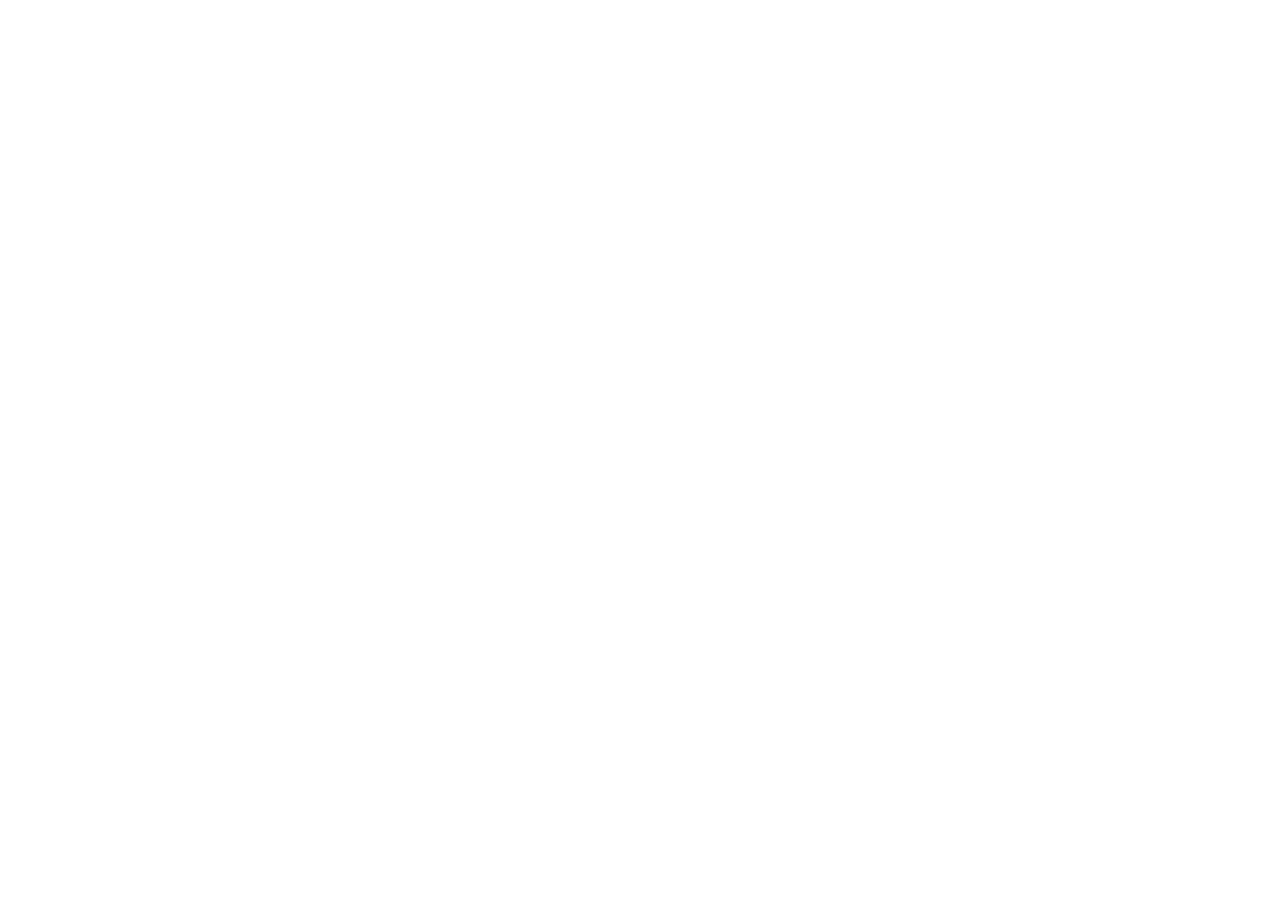
==== index.html @ 2fa9d304 "Hide canvas by default" ====
<!doctype html>
<html>
  <head>
    <title>CRUNCH</title>
    <META HTTP-EQUIV="Content-Type" CONTENT="text/html; charset=ISO-8859-1">
    <link rel="stylesheet" href="css/style.css" />
    <script type="text/javascript" src="lib/CubicVR.js"></script>
    <script type="text/javascript" src="lib/require.min.js" data-main="src/main"></script>
  </head>
  <body>
    <canvas id="main-canvas"></canvas>
    <canvas id="debug-canvas" width=500 height=500 style="visibility: hidden; position:absolute; left:0; top:0px; border: 2px solid red; z-index:9000"></canvas>
    <div id="big-message-wrapper"><div id="big-message"></div></div>
  </body>  
</html>
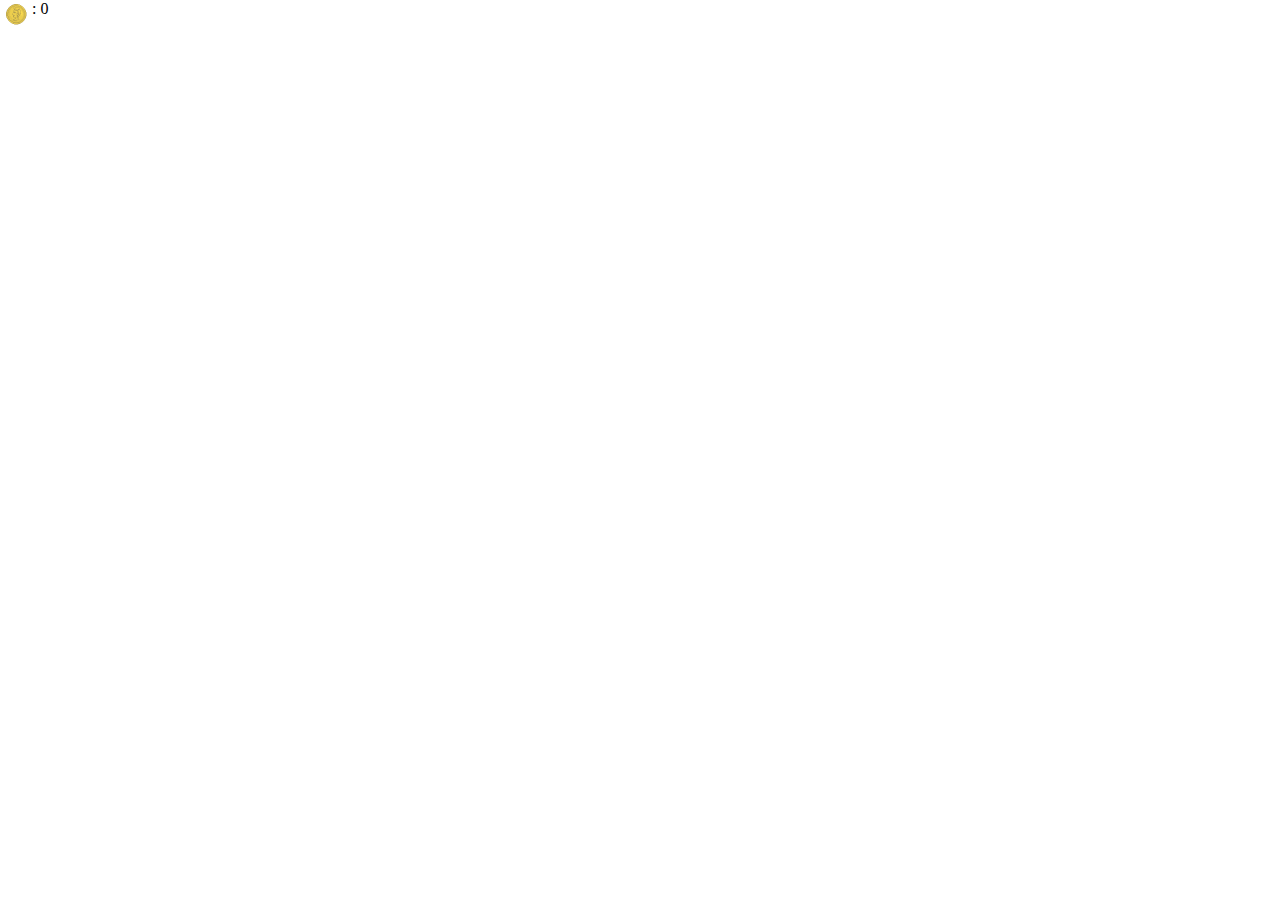
==== commit 0fffa28a: "Added track with beathelper" ====
--- a/index.html
+++ b/index.html
@@ -4,6 +4,9 @@
     <title>CRUNCH</title>
     <META HTTP-EQUIV="Content-Type" CONTENT="text/html; charset=ISO-8859-1">
     <link rel="stylesheet" href="css/style.css" />
+    <script type='application/javascript' src='lib/fft.js'></script>
+    <script type='application/javascript' src='lib/beatdetektor.js'></script>
+    <script type='application/javascript' src='lib/beathelper.js'></script>
     <script type="text/javascript" src="lib/CubicVR.js"></script>
     <script type="text/javascript" src="lib/require.min.js" data-main="src/main"></script>
   </head>
@@ -11,5 +14,6 @@
     <canvas id="main-canvas"></canvas>
     <canvas id="debug-canvas" width=500 height=500 style="visibility: hidden; position:absolute; left:0; top:0px; border: 2px solid red; z-index:9000"></canvas>
     <div id="big-message-wrapper"><div id="big-message"></div></div>
+    <div id="coinsDiv" style="position:absolute; left:0; top:0px;"><img src="assets/images/coin.png" style="position:absolute; top:-2px; width: 32px; height: 32px"></img></a>&nbsp;&nbsp;&nbsp;&nbsp;&nbsp;&nbsp;&nbsp;&nbsp;: <a id="coins">0</a></a>
   </body>  
 </html>
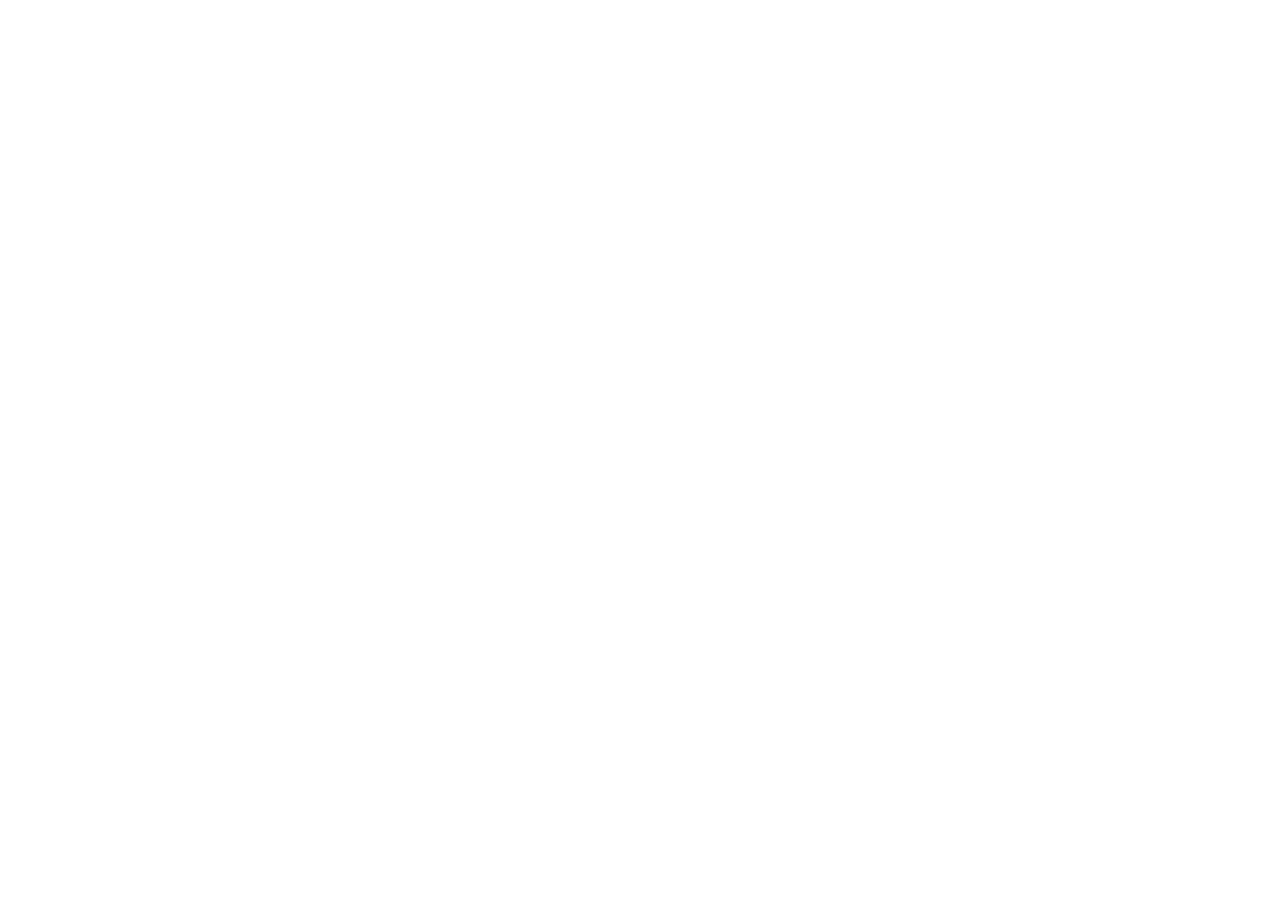
==== commit 68a02f6e: "Merge branch 'master' of https://github.com/secretrobotron/crunch" ====
--- a/index.html
+++ b/index.html
@@ -4,9 +4,6 @@
     <title>CRUNCH</title>
     <META HTTP-EQUIV="Content-Type" CONTENT="text/html; charset=ISO-8859-1">
     <link rel="stylesheet" href="css/style.css" />
-    <script type='application/javascript' src='lib/fft.js'></script>
-    <script type='application/javascript' src='lib/beatdetektor.js'></script>
-    <script type='application/javascript' src='lib/beathelper.js'></script>
     <script type="text/javascript" src="lib/CubicVR.js"></script>
     <script type="text/javascript" src="lib/require.min.js" data-main="src/main"></script>
   </head>
@@ -14,6 +11,5 @@
     <canvas id="main-canvas"></canvas>
     <canvas id="debug-canvas" width=500 height=500 style="visibility: hidden; position:absolute; left:0; top:0px; border: 2px solid red; z-index:9000"></canvas>
     <div id="big-message-wrapper"><div id="big-message"></div></div>
-    <div id="coinsDiv" style="position:absolute; left:0; top:0px;"><img src="assets/images/coin.png" style="position:absolute; top:-2px; width: 32px; height: 32px"></img></a>&nbsp;&nbsp;&nbsp;&nbsp;&nbsp;&nbsp;&nbsp;&nbsp;: <a id="coins">0</a></a>
   </body>  
 </html>
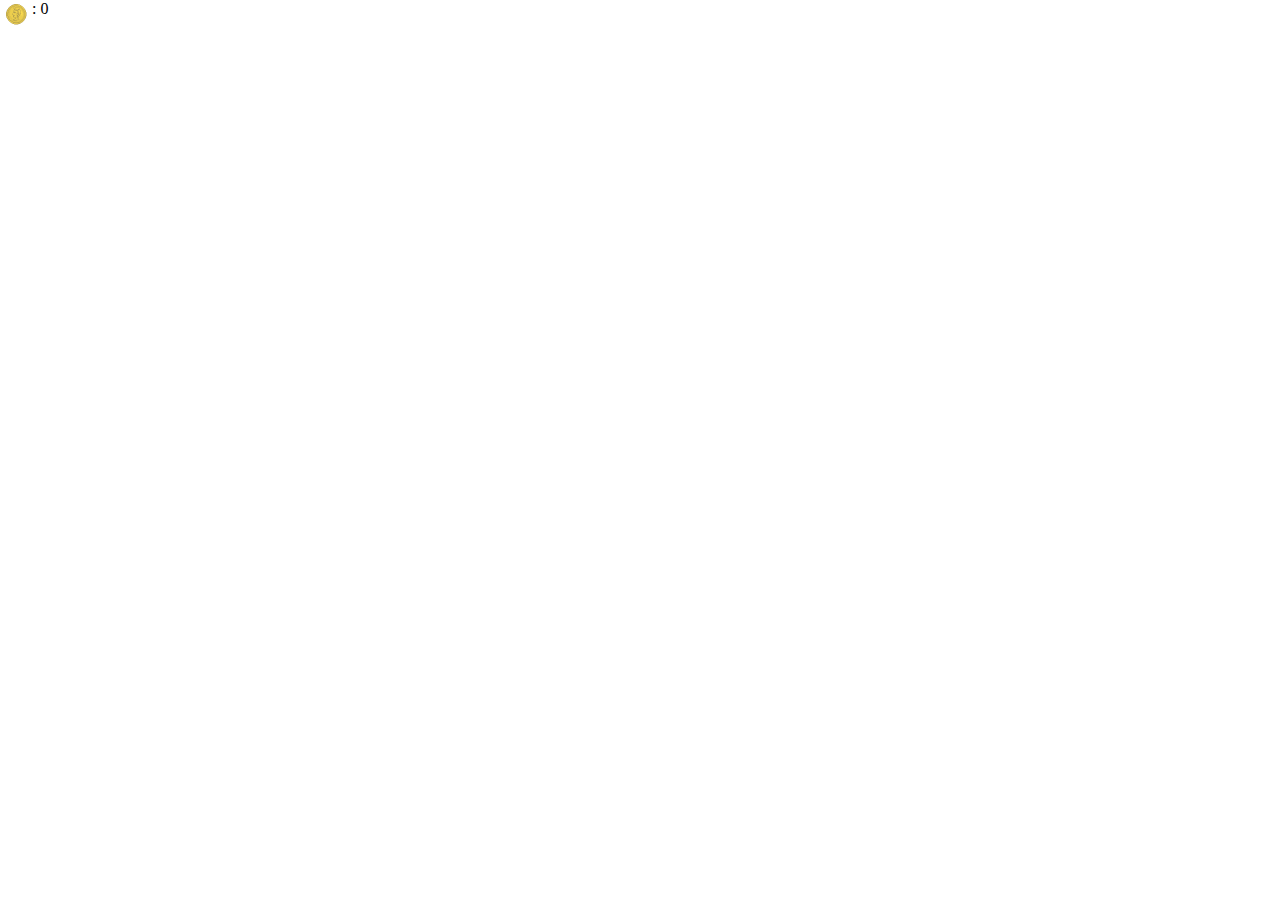
==== commit 9d9c5e65: "merge" ====
--- a/index.html
+++ b/index.html
@@ -4,6 +4,9 @@
     <title>CRUNCH</title>
     <META HTTP-EQUIV="Content-Type" CONTENT="text/html; charset=ISO-8859-1">
     <link rel="stylesheet" href="css/style.css" />
+    <script type='application/javascript' src='lib/fft.js'></script>
+    <script type='application/javascript' src='lib/beatdetektor.js'></script>
+    <script type='application/javascript' src='lib/beathelper.js'></script>
     <script type="text/javascript" src="lib/CubicVR.js"></script>
     <script type="text/javascript" src="lib/require.min.js" data-main="src/main"></script>
   </head>
@@ -11,5 +14,6 @@
     <canvas id="main-canvas"></canvas>
     <canvas id="debug-canvas" width=500 height=500 style="visibility: hidden; position:absolute; left:0; top:0px; border: 2px solid red; z-index:9000"></canvas>
     <div id="big-message-wrapper"><div id="big-message"></div></div>
+    <div id="coinsDiv" style="position:absolute; left:0; top:0px;"><img src="assets/images/coin.png" style="position:absolute; top:-2px; width: 32px; height: 32px"></img></a>&nbsp;&nbsp;&nbsp;&nbsp;&nbsp;&nbsp;&nbsp;&nbsp;: <a id="coins">0</a></a>
   </body>  
 </html>
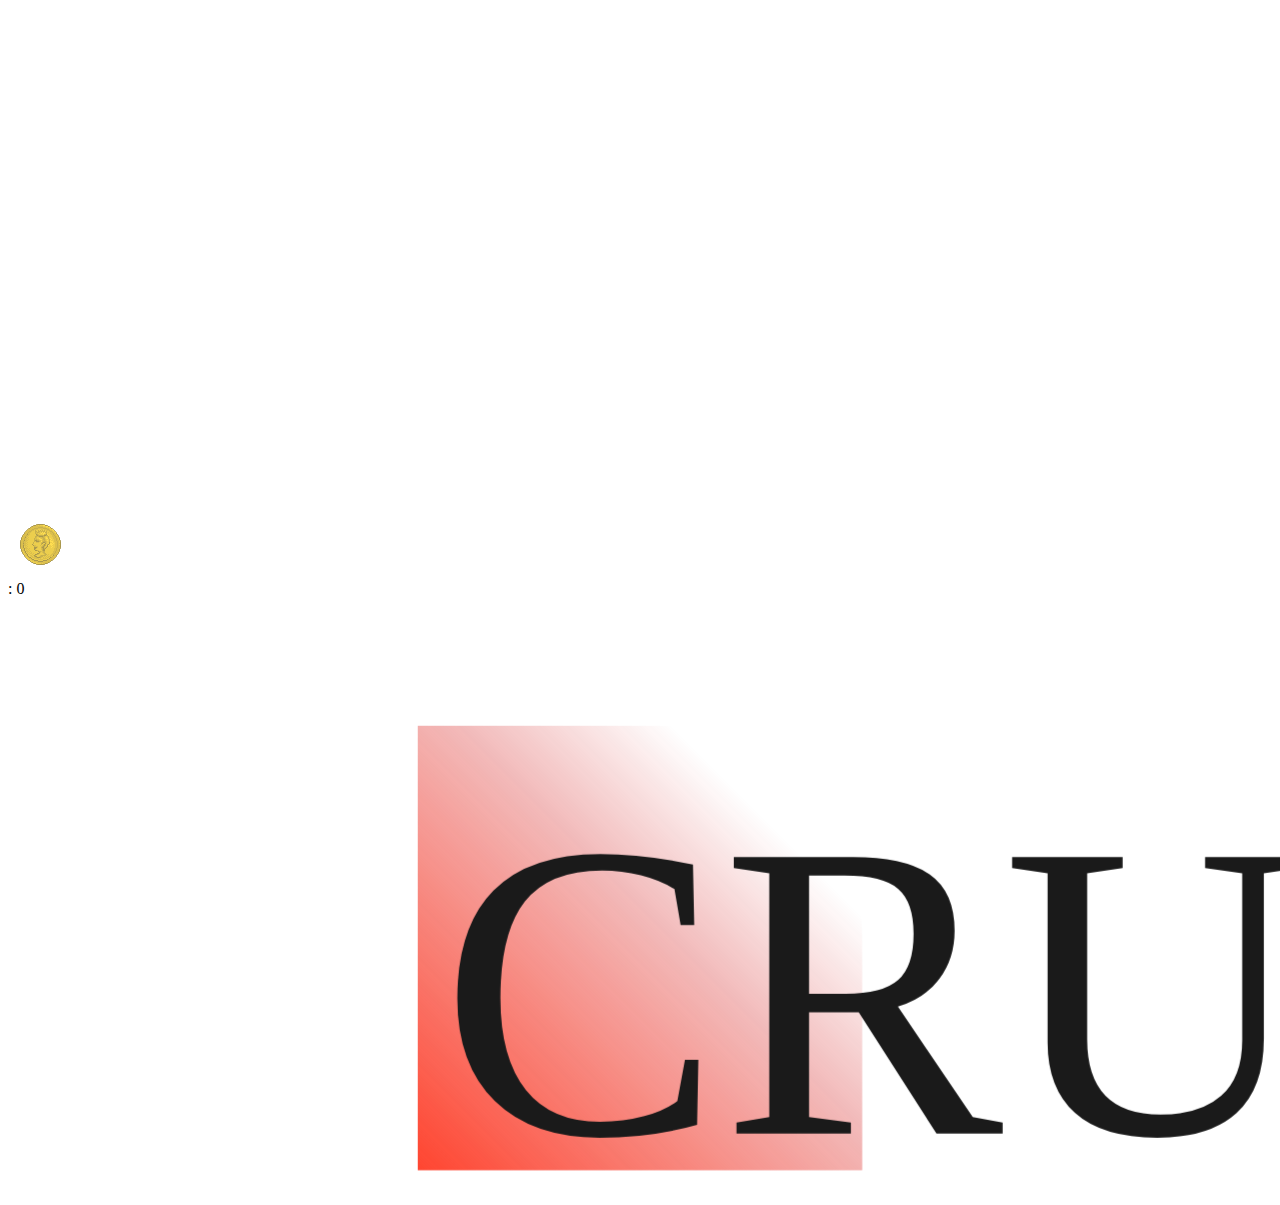
==== commit eacbe09c: "INTRO SCREEN POWER AT MAXIMUM AWESOME!!!!!!!!" ====
--- a/index.html
+++ b/index.html
@@ -4,6 +4,7 @@
     <title>CRUNCH</title>
     <META HTTP-EQUIV="Content-Type" CONTENT="text/html; charset=ISO-8859-1">
     <link rel="stylesheet" href="css/style.css" />
+    <link rel="stylesheet" href="css/menu.css" />
     <script type='application/javascript' src='lib/fft.js'></script>
     <script type='application/javascript' src='lib/beatdetektor.js'></script>
     <script type='application/javascript' src='lib/beathelper.js'></script>
@@ -11,9 +12,30 @@
     <script type="text/javascript" src="lib/require.min.js" data-main="src/main"></script>
   </head>
   <body>
-    <canvas id="main-canvas"></canvas>
-    <canvas id="debug-canvas" width=500 height=500 style="visibility: hidden; position:absolute; left:0; top:0px; border: 2px solid red; z-index:9000"></canvas>
-    <div id="big-message-wrapper"><div id="big-message"></div></div>
-    <div id="coinsDiv" style="position:absolute; left:0; top:0px;"><img src="assets/images/coin.png" style="position:absolute; top:-2px; width: 32px; height: 32px"></img></a>&nbsp;&nbsp;&nbsp;&nbsp;&nbsp;&nbsp;&nbsp;&nbsp;: <a id="coins">0</a></a>
+    <canvas id="main-canvas" class="can-fade"></canvas>
+    <canvas id="debug-canvas" width=500 height=500></canvas>
+    <div id="coinsDiv" class="can-fade">
+      <img src="assets/images/coin.png"/><div>: <span id="coins">0</span></div>
+    </div>
+    <div id="background-container" class="can-fade"></div>
+    <div id="container" class="can-fade">
+      <div id="cube">
+        <div>CRUNCH</div>
+        <div>
+          <h1>For ToJam 2012</h1>
+          <h2>Created By</h2>
+          <div>Nicolas Silva</div>
+          <div>Bobby Richter</div>
+          <div>Benoit Girard</div>
+          <h2>Music By</h2>
+          <div>Someone</div>
+        </div>
+        <div>
+          <canvas id="cube-fft" width="360" height="360"></canvas>
+          <div id="cube-load" class="can-fade animate"><span class="text">Loading...</span></div>
+          <div id="cube-start" class="can-fade"><span class="text">Start</span><span class="arrow">&rarr;</span></div>
+        </div>
+      </div>
+    </div>
   </body>  
 </html>
--- a/css/menu.css
+++ b/css/menu.css
@@ -0,0 +1,217 @@
+#background-container {
+  position: fixed;
+  width: 100%;
+  height: 100%;
+  background-image: url('../assets/images/629877main_PIA15257_full.jpg');
+  background-position: 60% 20%;
+}
+
+#container {
+  position: relative;
+  top: 150px;
+  -webkit-perspective : 2000px;
+  -moz-perspective    : 2000px;
+  -o-perspective      : 2000px;
+  -ms-perspective     : 2000px;
+  perspective         : 2000px;
+
+  -webkit-perspective-origin  : 50% 50%;
+  -moz-perspective-origin     : 50% 50%;
+  -moz-transform-origin       : 50% 50%;
+  -o-perspective-origin       : 50% 50%;
+  -ms-perspective-origin      : 50% 50%;
+  perspective-origin          : 50% 50%;
+  z-index: 10000;
+}
+
+#cube {
+  position: relative;
+  margin: 0 auto;
+  height: 400px;
+  width: 400px;
+
+  -webkit-transition  : -webkit-transform 2s ease-in-out;
+  -moz-transition     : -moz-transform 2s ease-in-out;
+  -o-transition       : -o-transform 2s ease-in-out;
+  -ms-transition      : -ms-transform 2s ease-in-out;
+  transition          : transform 2s ease-in-out;
+
+  -webkit-transition-delay: 2s;
+  -moz-transition-delay: 2s;
+  -o-transition-delay: 2s;
+  -ms-transition-delay: 2s;
+
+  -webkit-transform-style : preserve-3d;
+  -moz-transform-style    : preserve-3d;
+  -o-transform-style      : preserve-3d;
+  -ms-transform-style     : preserve-3d;
+  transform-style         : preserve-3d;
+
+}
+
+#cube.animate{
+  -ms-transform: rotateX(60deg) rotateZ(-45deg);
+  -o-transform: rotateX(60deg) rotateZ(-45deg);
+  -webkit-transform: rotateX(60deg) rotateZ(-45deg);
+  -moz-transform: rotateX(60deg) rotateZ(-45deg);
+  transform: rotateX(60deg) rotateZ(-45deg);
+}
+
+#cube>div {
+  position: absolute;
+  height: 360px;
+  width: 360px;
+  padding: 20px;
+  opacity: 0.9;
+  background-position:center center;
+}
+
+#cube>div:nth-child(1) {
+  -webkit-transform : translateZ(200px);
+  -moz-transform    : translateZ(200px);
+  -o-transform      : translateZ(200px);
+  -ms-transform     : translateZ(200px);
+  transform         : translateZ(200px);
+  font-size: 380px;
+  background: -moz-linear-gradient(45deg,  rgba(255,48,25,1) 0%, rgba(207,4,4,0.3) 55%, rgba(207,4,4,0) 79%); /* FF3.6+ */
+  background: -webkit-gradient(linear, left top, right bottom, color-stop(0%,rgba(255,48,25,1)), color-stop(55%,rgba(207,4,4,0.3)), color-stop(79%,rgba(207,4,4,0))); /* Chrome,Safari4+ */
+  background: -webkit-linear-gradient(45deg,  rgba(255,48,25,1) 0%,rgba(207,4,4,0.3) 55%,rgba(207,4,4,0) 79%); /* Chrome10+,Safari5.1+ */
+  background: -o-linear-gradient(45deg,  rgba(255,48,25,1) 0%,rgba(207,4,4,0.3) 55%,rgba(207,4,4,0) 79%); /* Opera 11.10+ */
+  background: -ms-linear-gradient(45deg,  rgba(255,48,25,1) 0%,rgba(207,4,4,0.3) 55%,rgba(207,4,4,0) 79%); /* IE10+ */
+  background: linear-gradient(45deg,  rgba(255,48,25,1) 0%,rgba(207,4,4,0.3) 55%,rgba(207,4,4,0) 79%); /* W3C */
+  filter: progid:DXImageTransform.Microsoft.gradient( startColorstr='#ff3019', endColorstr='#00cf0404',GradientType=1 ); /* IE6-9 fallback on horizontal gradient */
+}
+
+#cube-fft{
+  width: 380px;
+  height: 380px;
+  position: absolute;
+}
+
+#cube>div:nth-child(1):hover {
+}
+
+#cube>div:nth-child(2) {
+  -webkit-transform : rotateY(90deg) translateZ(200px);
+  -moz-transform    : rotateY(90deg) translateZ(200px);
+  -o-transform      : rotateY(90deg) translateZ(200px);
+  -ms-transform     : rotateY(90deg) translateZ(200px);
+  transform         : rotateY(90deg) translateZ(200px);
+}
+
+#cube>div:nth-child(3) {
+  -webkit-transform : rotateY(180deg) translateZ(200px);
+  -moz-transform    : rotateY(180deg) translateZ(200px);
+  -o-transform      : rotateY(180deg) translateZ(200px);
+  -ms-transform     : rotateY(180deg) translateZ(200px);
+  transform         : rotateY(180deg) translateZ(200px);
+}
+
+#cube>div:nth-child(2) {
+  -webkit-transform : rotateX(-90deg) rotateY(-90deg) translateZ(200px) translateX(-330px) translateY(327px);
+  -moz-transform    : rotateX(-90deg) rotateY(-90deg) translateZ(200px) translateX(-330px) translateY(327px);
+  -o-transform      : rotateX(-90deg) rotateY(-90deg) translateZ(200px) translateX(-330px) translateY(327px);
+  -ms-transform     : rotateX(-90deg) rotateY(-90deg) translateZ(200px) translateX(-330px) translateY(327px);
+  transform         : rotateX(-90deg) rotateY(-90deg) translateZ(200px) translateX(-330px) translateY(327px);
+  background: -moz-linear-gradient(-135deg,  rgba(255,48,25,1) 0%, rgba(207,4,4,0.3) 55%, rgba(207,4,4,0) 79%); /* FF3.6+ */
+  background: -webkit-gradient(linear, left top, right bottom, color-stop(0%,rgba(255,48,25,1)), color-stop(55%,rgba(207,4,4,0.3)), color-stop(79%,rgba(207,4,4,0))); /* Chrome,Safari4+ */
+  background: -webkit-linear-gradient(-135deg,  rgba(255,48,25,1) 0%,rgba(207,4,4,0.3) 55%,rgba(207,4,4,0) 79%); /* Chrome10+,Safari5.1+ */
+  background: -o-linear-gradient(-135deg,  rgba(255,48,25,1) 0%,rgba(207,4,4,0.3) 55%,rgba(207,4,4,0) 79%); /* Opera 11.10+ */
+  background: -ms-linear-gradient(-135deg,  rgba(255,48,25,1) 0%,rgba(207,4,4,0.3) 55%,rgba(207,4,4,0) 79%); /* IE10+ */
+  background: linear-gradient(-135deg,  rgba(255,48,25,1) 0%,rgba(207,4,4,0.3) 55%,rgba(207,4,4,0) 79%); /* W3C */
+  filter: progid:DXImageTransform.Microsoft.gradient( startColorstr='#ff3019', endColorstr='#00cf0404',GradientType=1 ); /* IE6-9 fallback on horizontal gradient */
+  border-right: 3px solid #FF670F;
+  border-left: 3px solid #FF670F;
+  border-top: 4px solid #FF670F;
+  -webkit-backface-visibility: hidden;
+  -moz-backface-visibility: hidden;
+  -o-backface-visibility: hidden;
+  -ms-backface-visibility: hidden;
+  height: 1000px;
+  font-size: 1.4em;
+  text-align: right;
+}
+
+#cube>div h1 {
+  margin: 0;
+}
+
+#cube>div h2 {
+  margin: 0.0em;
+}
+
+#cube>div>div {
+  
+}
+
+#cube>div:nth-child(3) {
+  position: relative;
+  -webkit-transform : rotateX(-90deg) translateZ(200px) rotate(0deg);
+  -moz-transform    : rotateX(-90deg) translateZ(200px) rotate(0deg);
+  -o-transform      : rotateX(-90deg) translateZ(200px) rotate(0deg);
+  -ms-transform     : rotateX(-90deg) translateZ(200px) rotate(0deg);
+  transform         : rotateX(-90deg) translateZ(200px) rotate(0deg);
+  background: -moz-linear-gradient(-45deg,  rgba(255,48,25,1) 0%, rgba(207,4,4,0.3) 55%, rgba(207,4,4,0) 79%); /* FF3.6+ */
+  background: -webkit-gradient(linear, left top, right bottom, color-stop(0%,rgba(255,48,25,1)), color-stop(55%,rgba(207,4,4,0.3)), color-stop(79%,rgba(207,4,4,0))); /* Chrome,Safari4+ */
+  background: -webkit-linear-gradient(-45deg,  rgba(255,48,25,1) 0%,rgba(207,4,4,0.3) 55%,rgba(207,4,4,0) 79%); /* Chrome10+,Safari5.1+ */
+  background: -o-linear-gradient(-45deg,  rgba(255,48,25,1) 0%,rgba(207,4,4,0.3) 55%,rgba(207,4,4,0) 79%); /* Opera 11.10+ */
+  background: -ms-linear-gradient(-45deg,  rgba(255,48,25,1) 0%,rgba(207,4,4,0.3) 55%,rgba(207,4,4,0) 79%); /* IE10+ */
+  background: linear-gradient(-45deg,  rgba(255,48,25,1) 0%,rgba(207,4,4,0.3) 55%,rgba(207,4,4,0) 79%); /* W3C */
+  filter: progid:DXImageTransform.Microsoft.gradient( startColorstr='#ff3019', endColorstr='#00cf0404',GradientType=1 ); /* IE6-9 fallback on horizontal gradient */
+  -webkit-backface-visibility: hidden;
+  -moz-backface-visibility: hidden;
+  -o-backface-visibility: hidden;
+  -ms-backface-visibility: hidden;
+  font-size: 300px;
+  border-left: 3px solid #FF670F;
+  border-bottom: 3px solid #FF670F;
+}
+
+@keyframes pulse {
+  from {opacity: 1;}
+  to {opacity: 0;}
+}
+
+@-moz-keyframes pulse{
+  from {opacity: 1;}
+  to {opacity: 0;}
+}
+
+@-webkit-keyframes pulse{
+  from {opacity: 1;}
+  to {opacity: 0;}
+}
+
+#cube-load{
+  position: absolute;
+  z-index: 20000;
+}
+
+#cube-load.animate{
+  -webkit-animation: pulse 2s infinite alternate;
+  -moz-animation: pulse 2s infinite alternate;
+  -o-animation: pulse 2s infinite alternate;
+}
+
+#cube-start{
+  position: absolute;
+  z-index: 20002;
+}
+
+#cube>div:nth-child(3) .text, #cube>div:nth-child(3) .arrow{
+  position: relative;
+  -webkit-transition  : left 1s ease-out;
+  -moz-transition     : left 1s ease-out;
+  -o-transition       : left 1s ease-out;
+  -ms-transition      : left 1s ease-out;
+  transition          : left 1s ease-out;
+  cursor: pointer;
+}
+
+#cube>div:nth-child(3):hover .text{
+  left: 50px;
+}
+
+#cube>div:nth-child(3):hover .arrow{
+  left: 95px;
+}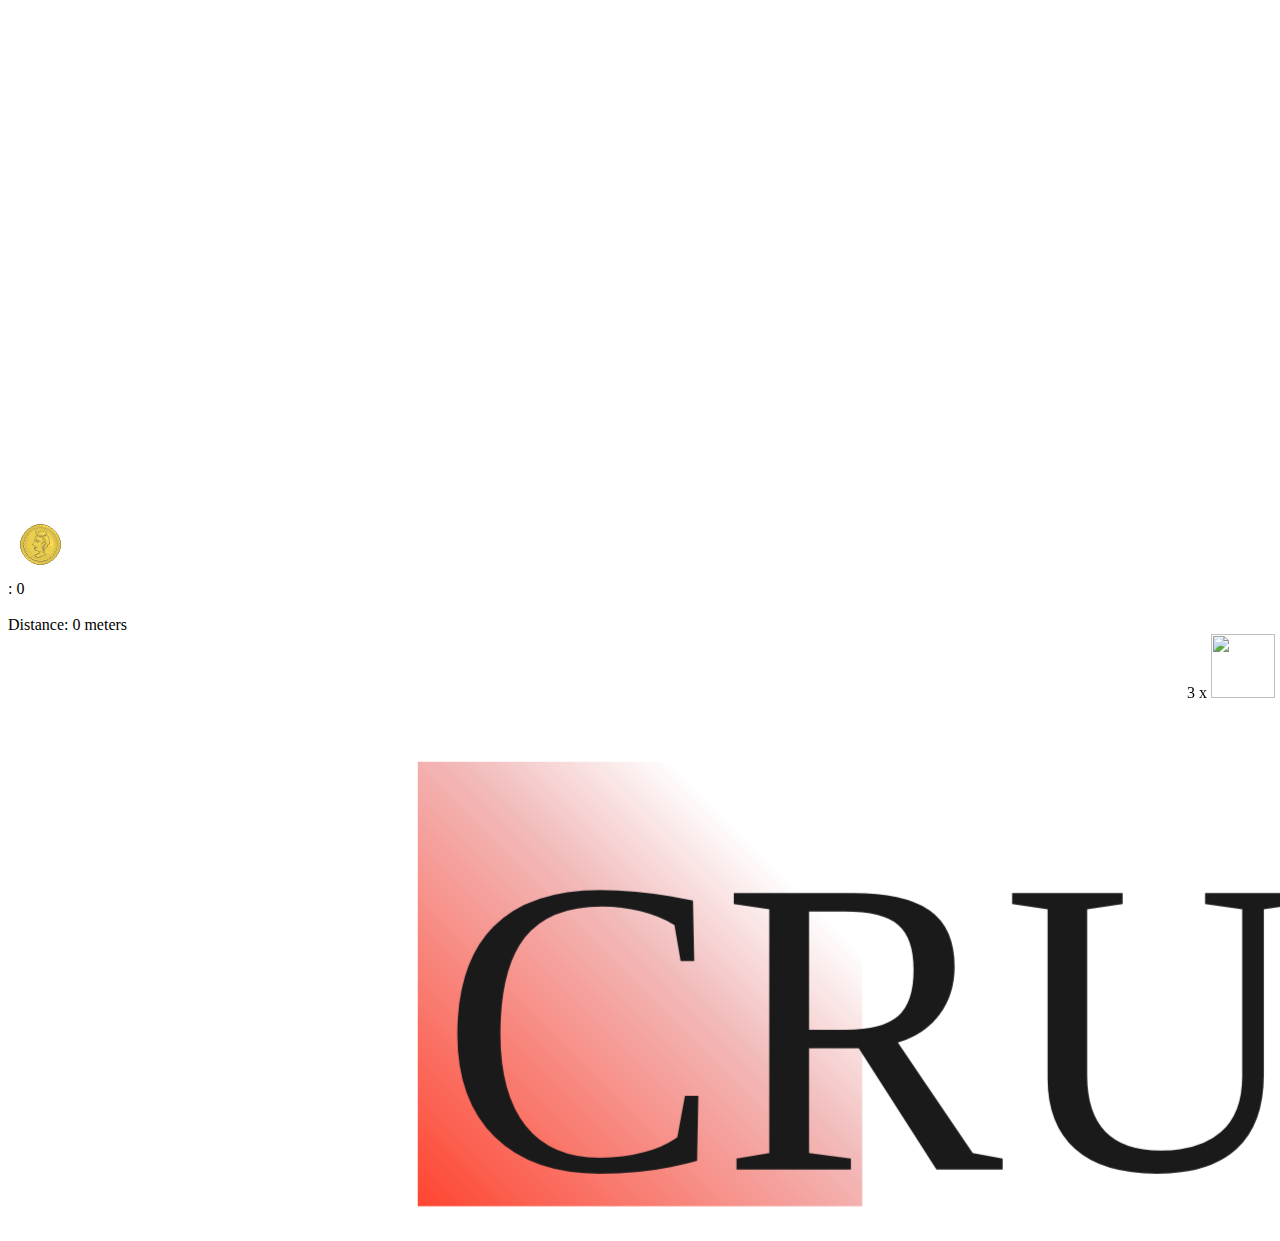
==== commit 08511ecd: "Add live counters" ====
--- a/index.html
+++ b/index.html
@@ -5,6 +5,7 @@
     <META HTTP-EQUIV="Content-Type" CONTENT="text/html; charset=ISO-8859-1">
     <link rel="stylesheet" href="css/style.css" />
     <link rel="stylesheet" href="css/menu.css" />
+    <link rel="stylesheet" href="css/story.css" />
     <script type='application/javascript' src='lib/fft.js'></script>
     <script type='application/javascript' src='lib/beatdetektor.js'></script>
     <script type='application/javascript' src='lib/beathelper.js'></script>
@@ -15,7 +16,11 @@
     <canvas id="main-canvas" class="can-fade"></canvas>
     <canvas id="debug-canvas" width=500 height=500></canvas>
     <div id="coinsDiv" class="can-fade">
-      <img src="assets/images/coin.png"/><div>: <span id="coins">0</span></div>
+      <img src="assets/images/coin.png"/><div>: <span id="coins">0</span></div><br>
+      Distance: <a id="meters">0</a> meters
+    </div>
+    <div id="livesContainer" class="can-fade" style="z-index:10;position:fixed;right:5px">
+      <a id="lives">3 x </a><img src="assets/images/lives.png" style="width:64px;height:64px;"/>
     </div>
     <div id="background-container" class="can-fade"></div>
     <div id="container" class="can-fade">
@@ -27,8 +32,8 @@
           <div>Nicolas Silva</div>
           <div>Bobby Richter</div>
           <div>Benoit Girard</div>
-          <h2>Music By</h2>
-          <div>Someone</div>
+          <h2>Music</h2>
+          <div>MA-8Bit-Song-E</div>
         </div>
         <div>
           <canvas id="cube-fft" width="360" height="360"></canvas>
@@ -37,5 +42,9 @@
         </div>
       </div>
     </div>
+    <div id="story">
+      <div class="first-head"></div>
+      <div class="apple"></div>
+    </div>
   </body>  
 </html>
--- a/css/story.css
+++ b/css/story.css
@@ -0,0 +1,113 @@
+#story{
+  position: fixed;
+  top: 0px;
+  left: 0px;
+  width: 100%;
+  height: 100%;
+}
+
+@-moz-keyframes walking {
+  0% { top: 150px;}
+  50% { top: 155px; }
+  100% { top: 150px; }
+}
+
+@-moz-keyframes movein {
+  0% { left: -300px;}
+  100% { left: 0px; }
+}
+
+@-moz-keyframes switchhead {
+  0% { background-position: 0px 300px;}
+  30% { left: 0px; }
+  100% { left: 2000px; background-position: 0px 300px;}
+}
+
+@-moz-keyframes applebounce {
+  0% { left: -100px; top: -200px; }
+  50% { left: 150px; top: 100px; }
+  100% { left: 400px; top: -200px; }
+}
+
+@-moz-keyframes applespin {
+  0% { -moz-transform: rotate(0deg); }
+  100% { -moz-transform: rotate(360deg); }
+}
+
+@-webkit-keyframes walking {
+  0% { top: 150px;}
+  50% { top: 155px; }
+  100% { top: 150px; }
+}
+
+@-webkit-keyframes movein {
+  0% { left: -300px;}
+  100% { left: 0px; }
+}
+
+@-webkit-keyframes switchhead {
+  0% { background-position: 0px 300px;}
+  30% { left: 0px; }
+  100% { left: 2000px; background-position: 0px 300px;}
+}
+
+@-webkit-keyframes applebounce {
+  0% { left: -100px; top: -200px; }
+  50% { left: 150px; top: 100px; }
+  100% { left: 400px; top: -200px; }
+}
+
+@-webkit-keyframes applespin {
+  0% { -webkit-transform: rotate(0deg); }
+  100% { -webkit-transform: rotate(360deg); }
+}
+
+#story{
+  display: none;
+}
+
+.lives {
+  position: absolute;
+  top: 0px;
+  left: 0px;
+  width: 300px;
+  height: 300px;
+  background-image: url('../assets/images/story/heads.png');
+  background-size: 300px 600px;
+}
+
+#story > .first-head {
+  position: absolute;
+  top: 0px;
+  left: 0px;
+  width: 300px;
+  height: 300px;
+  background-image: url('../assets/images/story/heads.png');
+  background-size: 300px 600px;
+  -webkit-animation: walking 0.5s infinite, movein 2s, switchhead 3s;
+  -webkit-animation-delay: 0s, 0s, 4s;
+  -moz-animation: walking 0.5s infinite, movein 2s, switchhead 3s;
+  -moz-animation-delay: 0s, 0s, 4s;
+}
+
+#story > .apple {
+  position: absolute;
+  background-image: url('../assets/images/story/apple.png');
+  background-size: 50px 60px;
+  width: 50px;
+  height: 60px;
+  top: -200px;
+  left: -200px;
+  -webkit-animation: applespin 1s infinite linear, applebounce 8s linear;
+  -moz-animation: applespin 1s infinite linear, applebounce 8s linear;
+}
+
+#story > div {
+  -webkit-animation-play-state: paused;
+  -moz-animation-play-state: paused;
+}
+
+#story > div.playing {
+  -webkit-animation-play-state: running; 
+  -moz-animation-play-state: running; 
+}
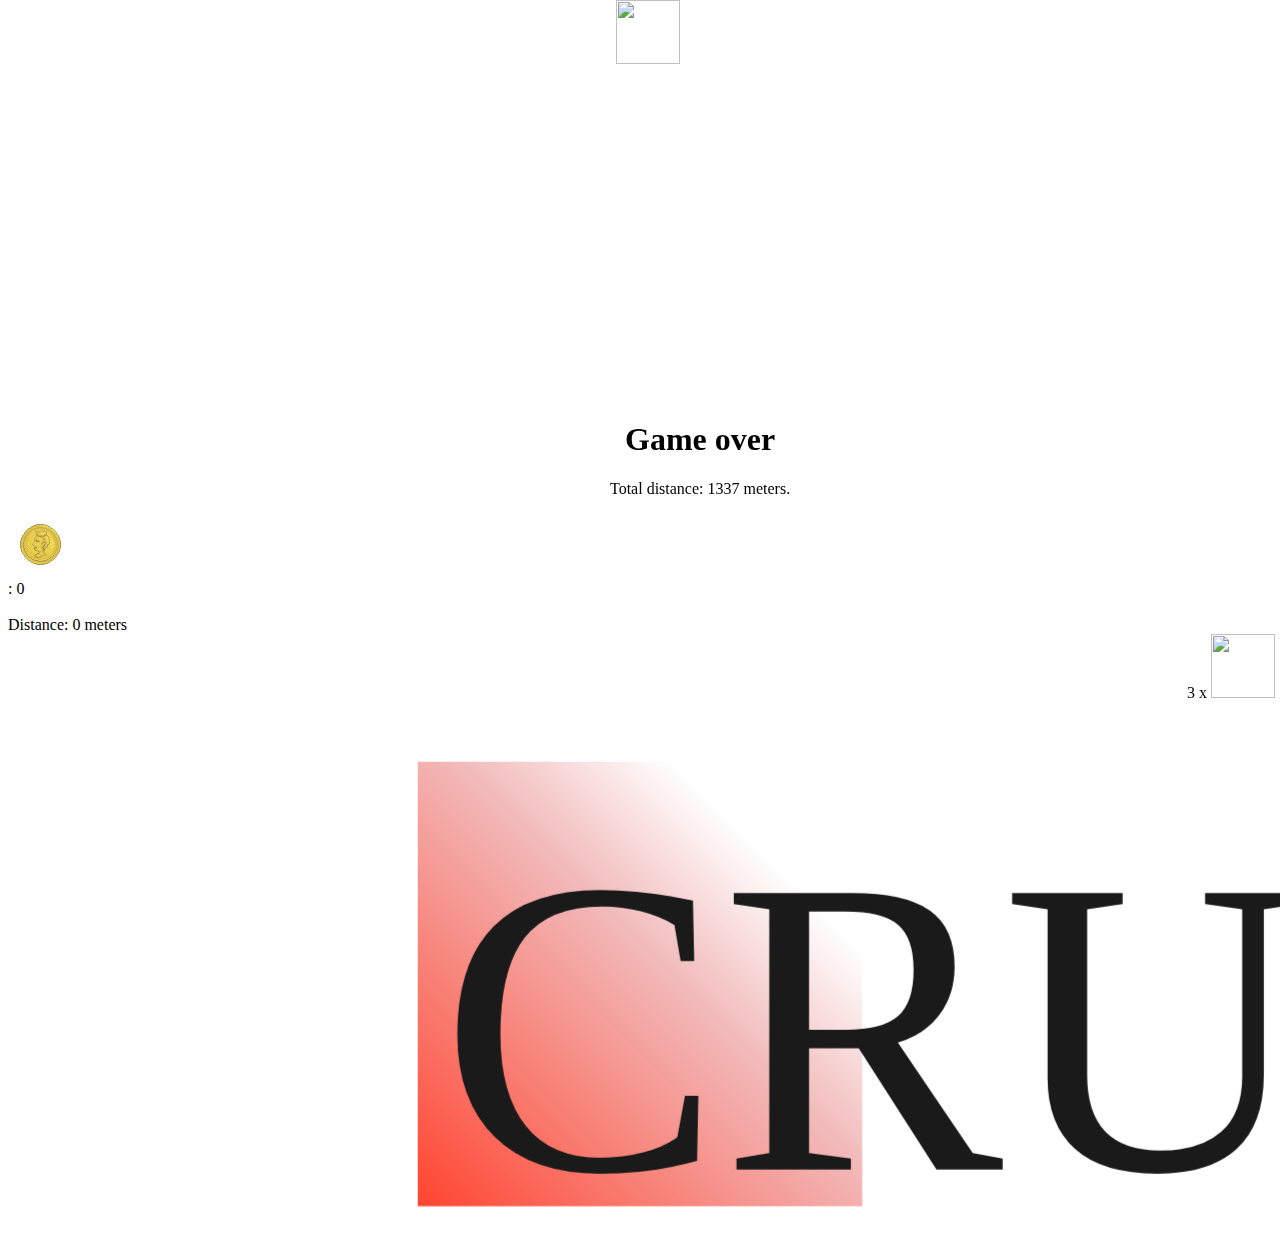
==== commit bcfc917a: "Merge branch 'master' of https://github.com/secretrobotron/crunch" ====
--- a/index.html
+++ b/index.html
@@ -13,11 +13,24 @@
     <script type="text/javascript" src="lib/require.min.js" data-main="src/main"></script>
   </head>
   <body>
+    <div id="game-over" class="can-fade" style="position:fixed;z-index:1000;top: 50%; left: 50%; margin-top: -50px; margin-left: -30px;">
+      <center>
+        <h1>Game over</h1>
+        <span id="score" class="can-fade">Total distance: <a id="metersfinal">1337</a> meters.</span>
+      </center>
+    </div>
     <canvas id="main-canvas" class="can-fade"></canvas>
     <canvas id="debug-canvas" width=500 height=500></canvas>
     <div id="coinsDiv" class="can-fade">
       <img src="assets/images/coin.png"/><div>: <span id="coins">0</span></div><br>
       Distance: <a id="meters">0</a> meters
+    </div>
+    <div id="distanceContainer" class="can-fade" style="position:fixed;top: 0px;z-index:10;width: 100%">
+      <center>
+        <a style="width: 128px;background-repeat:no-repeat;background-image: url('assets/images/progress.png');">
+          <img id="distance" src="assets/images/lives.png" style="position:relative;width:64px;height:64px;"/>
+        </a>
+      </center>
     </div>
     <div id="livesContainer" class="can-fade" style="z-index:10;position:fixed;right:5px">
       <a id="lives">3 x </a><img src="assets/images/lives.png" style="width:64px;height:64px;"/>
